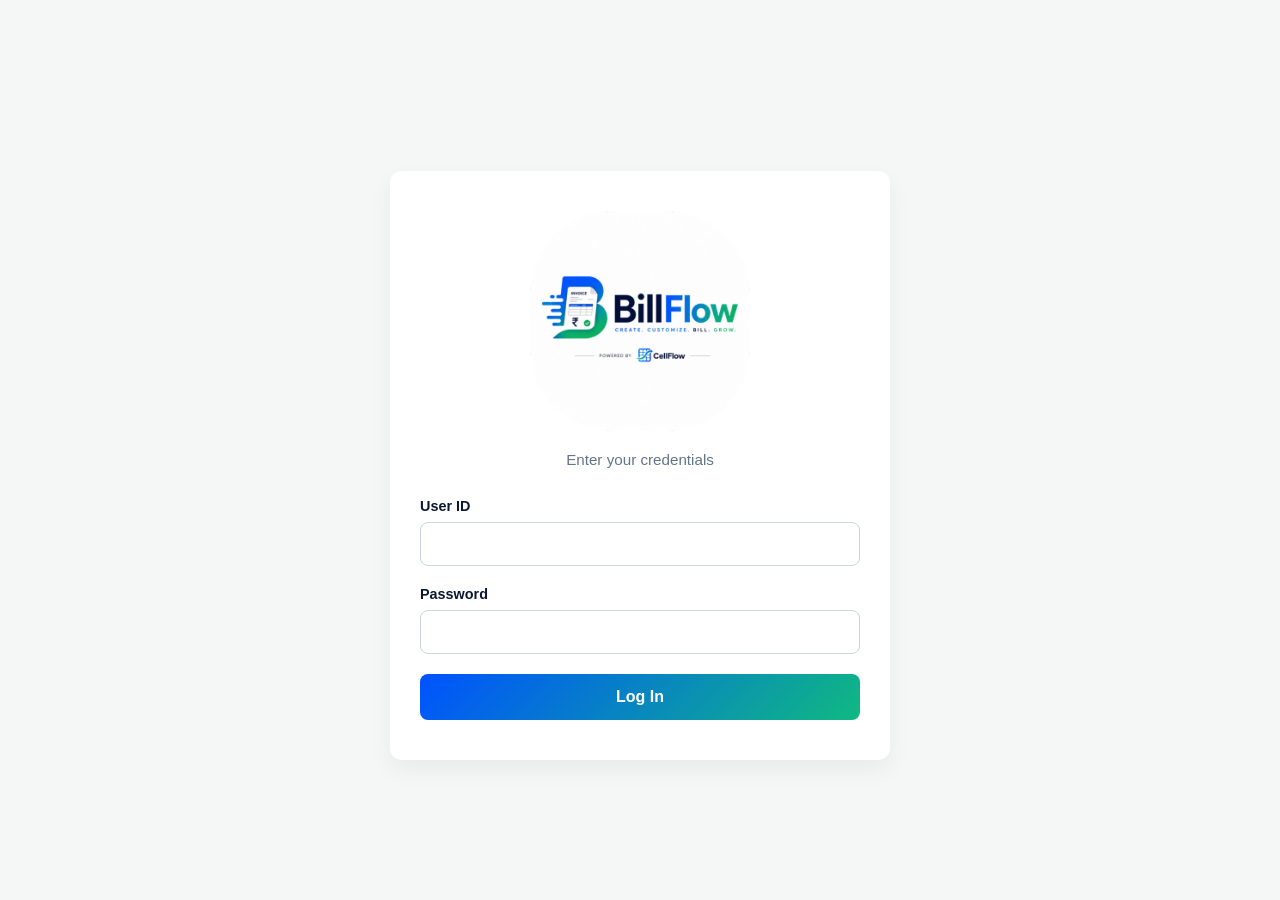
==== BillFlow-Demo/index.html @ bf032344 "Add files via upload" ====
<!DOCTYPE html>
<html lang="en">
<head>
    <meta charset="UTF-8">
    <meta name="viewport" content="width=device-width, initial-scale=1.0, maximum-scale=1.0, user-scalable=no">
    <meta name="theme-color" content="#0A192F">
    <meta name="author" content="Dipun">
    <title>BillFlow | Professional Billing</title>
    <link rel="stylesheet" href="styles.css">
    <!-- PWA Manifest will be added later -->
    <link rel="manifest" href="manifest.json">
    <link rel="apple-touch-icon" href="icon-192.png">
</head>
<body>

    <!-- Loading Overlay -->
    <div id="loadingOverlay" class="hidden">
        <!-- Replaced spinner div with your icon -->
        <img src="icon-192.png" alt="Loading..." class="loader-icon">
        <p>Processing...</p>
    </div>

    <!-- Custom Toast Notification -->
    <div id="toastContainer" class="toast-container"></div>

    <!-- PWA Install Banner (Glassmorphism) -->
    <div id="installBanner" class="install-banner install-hidden no-print">
        <div class="install-text">
            <strong style="color: var(--navy-blue); font-size: 1.05rem;">Install BillFlow</strong>
            <span style="color: var(--text-light); font-size: 0.85rem;">Add to home screen for fast access</span>
        </div>
        <div class="install-actions">
            <button id="installBtn" class="btn-primary" style="padding: 8px 16px; width: auto; font-size: 0.9rem;">Install</button>
            <button id="closeInstallBtn" class="close-btn">&times;</button>
        </div>
    </div>

    <!-- Floating Hamburger Menu -->
    <div id="topAppBar" class="top-app-bar hidden no-print">
        <div class="menu-icon" onclick="toggleMenu()">
            <div class="bar"></div>
            <div class="bar"></div>
            <div class="bar"></div>
        </div>
    </div>

    <!-- Side Slide-out Menu -->
    <div id="sideMenu" class="side-menu no-print">
        <div class="menu-header">
            <img src="logo.png" alt="BillFlow Logo" style="width: 120px;">
            <p id="menuUserName" style="font-weight: bold; margin-top: 10px; color: var(--navy-blue);"></p>
        </div>
        <div class="menu-items">
            <a onclick="switchTab('dashboardScreen'); toggleMenu()">Home / Dashboard</a>
            <a onclick="switchTab('itemScreen'); toggleMenu()">Item Management</a>
            <a onclick="switchTab('billingScreen'); toggleMenu()">Create New Invoice</a>
            <a onclick="switchTab('dueScreen'); toggleMenu()">Due Bills</a>
            <a onclick="switchTab('historyScreen'); toggleMenu()">Bill History</a>
        </div>
    </div>
    <div id="menuOverlay" class="menu-overlay hidden no-print" onclick="toggleMenu()"></div>

    <!-- Clear Due Pop-up Modal -->
    <div id="clearDueModal" class="modal-overlay hidden no-print">
        <div class="modal-box">
            <h3 class="card-title">Clear Due Payment</h3>
            <p style="margin-bottom: 15px; color: var(--text-light); font-size: 0.9rem;">Bill ID: <strong id="cdBillId" style="color: var(--navy-blue);"></strong></p>
            
            <div class="input-group">
                <label>Amount Paying (₹)</label>
                <input type="number" id="cdAmount" min="1" step="1">
            </div>
            
            <div class="input-group" style="position: relative;">
                <label>Payment Method</label>
                <input type="text" id="cdMethod" class="custom-select" value="CASH" readonly style="cursor: pointer;">
                <div id="cdMethodDropdown" class="dropdown-content hidden" style="top: auto; bottom: 100%; margin-bottom: 5px; box-shadow: 0px -8px 16px 0px rgba(0,0,0,0.1);">
                    <div class="dropdown-item" onclick="selectCdMethod('CASH')">CASH</div>
                    <div class="dropdown-item" onclick="selectCdMethod('UPI')">UPI</div>
                    <div class="dropdown-item" onclick="selectCdMethod('BANK TRANSFER')">BANK TRANSFER</div>
                </div>
            </div>
            
            <div style="display: flex; gap: 10px; margin-top: 15px;">
                <button class="btn-primary" style="background: #64748B;" onclick="closeClearDueModal()">Cancel</button>
                <button class="btn-primary" onclick="submitClearDue()">Update Bill</button>
            </div>
        </div>
    </div>

    <!-- Login Screen -->
    <div id="loginScreen" class="screen-container">
        <div class="auth-box">
            <!-- Replaced text title with your logo image -->
            <img src="logo.png" alt="BillFlow Logo" class="brand-logo">
            <p class="subtitle">Enter your credentials</p>
            <form id="loginForm">
                <div class="input-group">
                    <label for="userId">User ID</label>
                    <input type="text" id="userId" required autocomplete="off">
                </div>
                <div class="input-group">
                    <label for="password">Password</label>
                    <input type="password" id="password" required>
                </div>
                <button type="submit" class="btn-primary">Log In</button>
            </form>
            <p id="loginError" class="error-text hidden"></p>
        </div>
    </div>
    
    <!-- Change Password Screen -->
    <div id="changePasswordScreen" class="screen-container hidden">
        <div class="auth-box">
            <h2 class="section-title">Setup New Password</h2>
            <p class="subtitle">For security, please change your default password.</p>
            <form id="changePasswordForm">
                <div class="input-group">
                    <label for="newPassword">New Password</label>
                    <input type="password" id="newPassword" required>
                </div>
                <div class="input-group">
                    <label for="confirmPassword">Confirm Password</label>
                    <input type="password" id="confirmPassword" required>
                </div>
                <button type="submit" class="btn-primary">Update Password</button>
            </form>
            <p id="passwordError" class="error-text hidden"></p>
        </div>
    </div>

    <!-- Dashboard Screen -->
    <div id="dashboardScreen" class="screen-container hidden">
        <div class="app-header">
            <img src="logo.png" alt="BillFlow" class="header-logo">
            <p id="welcomeMessage" class="subtitle"></p>
        </div>
        
        <div class="dashboard-grid">
            <div class="stat-card blue-card">
                <p class="stat-label">Today's Amount</p>
                <h3 class="stat-value">₹<span id="statTodayAmount">0.00</span></h3>
            </div>
            <div class="stat-card">
                <p class="stat-label">Today's Bills</p>
                <h3 class="stat-value" id="statTodayCount">0</h3>
            </div>
            <div class="stat-card green-card">
                <p class="stat-label">Total Bills</p>
                <h3 class="stat-value" id="statTotalCount">0</h3>
            </div>
            <div class="stat-card red-card">
                <p class="stat-label">Today's Due</p>
                <h3 class="stat-value">₹<span id="statTodayDue">0.00</span></h3>
            </div>
            <div class="stat-card red-card">
                <p class="stat-label">Total Due</p>
                <h3 class="stat-value">₹<span id="statTotalDue">0.00</span></h3>
            </div>
        </div>
    </div>

    <!-- Item Management Screen -->
    <div id="itemScreen" class="screen-container hidden">
        <div class="app-header">
            <h2 class="section-title">Item Management</h2>
        </div>
        
        <!-- Add Item Box -->
        <div class="card-box">
            <h3 class="card-title">Add New Item</h3>
            <form id="addItemForm">
                <div class="input-group">
                    <label>Item Name</label>
                    <input type="text" id="itemName" required autocomplete="off">
                </div>
                <div class="input-grid">
                    <div class="input-group">
                        <label>Price (₹)</label>
                        <input type="number" id="itemPrice" step="0.01" required>
                    </div>
                    <div class="input-group">
                        <label>GST (%)</label>
                        <input type="number" id="itemGst" value="0" min="0" max="100" required>
                    </div>
                </div>
                <button type="submit" class="btn-primary">Save Item</button>
            </form>
        </div>

        <!-- Search & List Box -->
        <div class="card-box" style="margin-top: 20px;">
            <input type="text" id="searchItem" class="search-bar" placeholder="Search items...">
            <div id="itemListView" class="item-list">
                <!-- Items will be injected here via JavaScript -->
                <p style="text-align:center; color: #64748B; font-size: 0.9rem;">No items found.</p>
            </div>
        </div>
    </div>

    <!-- Billing Screen -->
    <div id="billingScreen" class="screen-container hidden">
        <div class="app-header">
            <h2 class="section-title">New Invoice</h2>
        </div>

        <form id="billingForm">
            <!-- Part 1: Customer Details -->
            <div class="card-box">
                <h3 class="card-title">Customer Details</h3>
                <div class="input-grid">
                    <div class="input-group">
                        <label>Bill ID</label>
                        <input type="text" id="billId" readonly style="background: #F8FAFC; color: #64748B;">
                    </div>
                    <div class="input-group">
                        <label>Date & Time</label>
                        <input type="text" id="billDate" readonly style="background: #F8FAFC; color: #64748B;">
                    </div>
                </div>
                <div class="input-group">
                    <label>Customer Name</label>
                    <input type="text" id="customerName" required autocomplete="off">
                </div>
                <div class="input-grid">
                    <div class="input-group">
                        <label>Phone Number</label>
                        <input type="tel" id="customerPhone" required autocomplete="off" maxlength="10" minlength="10" inputmode="numeric">
                    </div>
                    <div class="input-group">
                        <label>Location</label>
                        <input type="text" id="customerLocation" required autocomplete="off">
                    </div>
                </div>
            </div>

            <!-- Part 2: Item Selection -->
            <div class="card-box" style="margin-top: 15px;">
                <h3 class="card-title">Add Items</h3>
                <div class="input-group" style="position: relative;">
                    <label>Search Inventory</label>
                    <input type="text" id="billSearchItem" autocomplete="off" placeholder="Type item name...">
                    <div id="billItemDropdown" class="dropdown-content hidden"></div>
                </div>
                
                <!-- Current Bill Items Table -->
                <div class="cart-container">
                    <table class="cart-table">
                        <thead>
                            <tr>
                                <th>Item</th>
                                <th>Qty</th>
                                <th>Total</th>
                                <th></th>
                            </tr>
                        </thead>
                        <tbody id="cartBody">
                            <tr>
                                <td colspan="4" style="text-align: center; color: #64748B;">No items added yet.</td>
                            </tr>
                        </tbody>
                    </table>
                </div>
            </div>

            <!-- Part 3: Calculation & Payment -->
            <div class="card-box" style="margin-top: 15px;">
                <h3 class="card-title">Payment Summary</h3>
                
                <div class="summary-row">
                    <span>Sub Total:</span>
                    <span id="summarySubTotal">₹0.00</span>
                </div>
                <div class="summary-row">
                    <span>Total GST:</span>
                    <span id="summaryGst">₹0.00</span>
                </div>
                <div class="input-group" style="margin-top: 15px;">
                    <label>Discount (₹)</label>
                    <input type="number" id="billDiscount" value="0" min="0" step="1">
                </div>
                <div class="summary-row payable-row">
                    <span>Payable Amount:</span>
                    <span id="summaryPayable">₹0.00</span>
                </div>
                
                <div class="input-grid" style="margin-top: 15px;">
                    <div class="input-group">
                        <label>Paid (₹)</label>
                        <input type="number" id="billPaid" value="0" min="0" step="1" required>
                    </div>
                    <div class="input-group">
                        <label>Due (₹)</label>
                        <input type="number" id="billDue" value="0" readonly style="background: #F8FAFC; color: var(--error-red); font-weight: bold;">
                    </div>
                </div>
                <div class="input-group" style="position: relative;">
                    <label>Payment Method</label>
                    <!-- Readonly input prevents keyboard, acts as a button -->
                    <input type="text" id="billMethod" class="custom-select" value="CASH" readonly style="cursor: pointer;">
                    
                    <!-- Custom CSS Dropdown (Opens upwards so it doesn't fall off the screen) -->
                    <div id="paymentDropdown" class="dropdown-content hidden" style="top: auto; bottom: 100%; margin-bottom: 5px; box-shadow: 0px -8px 16px 0px rgba(0,0,0,0.1);">
                        <div class="dropdown-item" onclick="selectPayment('CASH')">CASH</div>
                        <div class="dropdown-item" onclick="selectPayment('UPI')">UPI</div>
                        <div class="dropdown-item" onclick="selectPayment('BANK TRANSFER')">BANK TRANSFER</div>
                        <div class="dropdown-item" onclick="selectPayment('CARD')">CARD</div>
                    </div>
                </div>
                
                <button type="button" id="saveBillBtn" class="btn-primary" style="margin-top: 10px;">Save & Generate Bill</button>
            </div>
        </form>
    </div>
    
    <!-- Due Bills Screen -->
    <div id="dueScreen" class="screen-container hidden">
        <div class="app-header">
            <h2 class="section-title">Due Bills</h2>
        </div>
        <div class="card-box">
            <input type="text" id="dueSearchInput" class="search-bar" placeholder="Search due bills..." autocomplete="off">
            
            <!-- CUSTOM CSS DROPDOWN FOR DUE SEARCH -->
            <div class="input-group" style="position: relative; margin-bottom: 15px;">
                <input type="text" id="dueSearchTypeInput" class="custom-select" value="Search by Name" readonly style="cursor: pointer; padding: 8px 15px; font-size: 0.9rem;">
                <input type="hidden" id="dueSearchType" value="name">
                <div id="dueSearchDropdown" class="dropdown-content hidden" style="top: 100%; margin-top: 5px; box-shadow: 0px 8px 16px 0px rgba(0,0,0,0.1);">
                    <div class="dropdown-item" onclick="selectDueSearch('name', 'Search by Name')">Search by Name</div>
                    <div class="dropdown-item" onclick="selectDueSearch('id', 'Search by Bill ID')">Search by Bill ID</div>
                </div>
            </div>

            <div id="dueListView" class="item-list" style="max-height: 60vh;"></div>
        </div>
    </div>

    <!-- History Screen -->
    <div id="historyScreen" class="screen-container hidden">
        <div class="app-header">
            <h2 class="section-title">Bill History</h2>
        </div>
        <div class="card-box">
            <input type="text" id="historySearchInput" class="search-bar" placeholder="Search all bills..." autocomplete="off">
            
            <!-- CUSTOM CSS DROPDOWN FOR HISTORY SEARCH -->
            <div class="input-group" style="position: relative; margin-bottom: 15px;">
                <input type="text" id="historySearchTypeInput" class="custom-select" value="Search by Name" readonly style="cursor: pointer; padding: 8px 15px; font-size: 0.9rem;">
                <input type="hidden" id="historySearchType" value="name">
                <div id="historySearchDropdown" class="dropdown-content hidden" style="top: 100%; margin-top: 5px; box-shadow: 0px 8px 16px 0px rgba(0,0,0,0.1);">
                    <div class="dropdown-item" onclick="selectHistorySearch('name', 'Search by Name')">Search by Name</div>
                    <div class="dropdown-item" onclick="selectHistorySearch('id', 'Search by Bill ID')">Search by Bill ID</div>
                </div>
            </div>

            <div id="historyListView" class="item-list" style="max-height: 60vh;"></div>
        </div>
    </div>

    <!-- Invoice Print Preview Screen -->
    <div id="printPreviewScreen" class="screen-container hidden" style="max-width: 100%; padding: 10px;">
        <!-- NEW INNER WRAPPER START -->
        <div class="print-inner-wrap" style="max-width: 800px; margin: 0 auto;">
            
            <div class="app-header no-print" style="display: flex; justify-content: space-between; align-items: center; margin-bottom: 20px;">
                <button onclick="closePrintPreview()" class="btn-primary" style="width: auto; padding: 10px 20px; background: var(--text-light);">Back</button>
                <button onclick="window.print()" class="btn-primary" style="width: auto; padding: 10px 30px;">Print / Save PDF</button>
            </div>

            <!-- The Actual Bill Layout -->
            <div id="invoiceCanvas" class="invoice-wrapper">
                <!-- Header -->
                <div class="inv-header">
                    <div class="inv-logo-box">
                        <img src="comp-logo.png" alt="Company Logo" class="inv-logo">
                    </div>
                    <div class="inv-company-details">
                        <h2 id="invCompanyName">Company Name</h2>
                        <p id="invCompanyAddress">Address</p>
                        <p>Visit us at: <span id="invCompanyWebsite"></span> &nbsp;|&nbsp; Email: <span id="invCompanyEmail"></span></p>
                        <p>Phone: <span id="invCompanyPhone"></span></p>
                    </div>
                </div>

                <!-- Customer & Bill Info -->
                <div class="inv-info-grid">
                    <div class="inv-info-col border-right border-bottom">
                        <strong>NAME</strong> <span id="invCustomerName" style="margin-left: 20px;"></span>
                    </div>
                    <div class="inv-info-col border-bottom">
                        <strong>BILL No.</strong> <span id="invBillId" style="margin-left: 10px;"></span><br>
                        <strong>DATE</strong> <span id="invBillDate" style="margin-left: 10px;"></span><br>
                        <strong>PHONE</strong> <span id="invCustomerPhone" style="margin-left: 10px;"></span>
                    </div>
                    <div class="inv-info-col border-right border-bottom">
                        <strong>ADDRESS</strong> <span id="invCustomerLocation" style="margin-left: 20px;"></span>
                    </div>
                    <div class="inv-info-col border-bottom" style="background: #f8fafc;">
                        <strong id="invDocType" style="display: block; text-align: center; border-bottom: 1px solid #000; padding-bottom: 2px;">INVOICE</strong>
                        <div id="invGstBlock"><strong>GST NO</strong> <span id="invGstNumber" style="margin-left: 10px;"></span></div>
                    </div>
                </div>

                <!-- Items Table -->
                <table class="inv-table">
                    <thead>
                        <tr>
                            <th style="width: 5%;">No.</th>
                            <th style="width: 40%;">Product Name</th>
                            <th style="width: 15%;">Quantity</th>
                            <th style="width: 15%;">Rate</th>
                            <th style="width: 10%;">GST</th>
                            <th style="width: 15%;">Total</th>
                        </tr>
                    </thead>
                    <tbody id="invItemsBody">
                        <!-- Items injected here -->
                    </tbody>
                    <tfoot>
                        <tr>
                            <th colspan="5" style="text-align: right;">Total</th>
                            <th id="invTotalAmount">0.00</th>
                        </tr>
                    </tfoot>
                </table>
                
                <!-- Bottom Section Grid -->
                <div class="inv-footer-grid">
                    <!-- Bank Details -->
                    <div class="inv-bank-box border-right">
                        <strong>Our Banker:</strong><br><br>
                        <span id="invBankName"></span><br>
                        A/C Number - <span id="invAccountNumber"></span><br>
                        IFSC Code - <span id="invIFSC"></span><br>
                        UPI ID: <span id="invUPI"></span>
                    </div>
                    
                    <!-- Status Stamp -->
                    <div class="inv-stamp-box border-right">
                        <div id="invStatusStamp" class="stamp">PAID</div>
                    </div>
                    
                    <!-- Tax & Calculation -->
                    <div class="inv-calc-box">
                        <div id="invGstCalcBlock">
                            <!-- Dynamic CGST/SGST or IGST injected here -->
                        </div>
                        <div class="calc-row"><span>Sub Total</span> <span id="invSubTotal"></span></div>
                        <div class="calc-row"><span>Discount</span> <span id="invDiscount"></span></div>
                        <div class="calc-row" style="border-top: 1px solid #000; border-bottom: 1px solid #000; font-weight: bold;">
                            <span>TOTAL</span> <span id="invPayable"></span>
                        </div>
                    </div>
                </div>

                <!-- Very Bottom Row -->
                <div class="inv-bottom-row">
                    <div class="border-right" style="width: 30%; padding: 5px;">
                        <strong>Payment Method:</strong> <span id="invMethod"></span>
                    </div>
                    <div class="border-right" style="width: 33%; padding: 5px;">
                        <strong>Due Amount:</strong> <span id="invDue" style="color: red;"></span>
                    </div>
                    <div style="width: 37%; padding: 5px; font-weight: bold; font-size: 0.9rem;" id="invAmountInWords">
                        <!-- Number in words -->
                    </div>
                </div>
                
                <!-- Confidential Note -->
                <div class="inv-note-row" id="invNoteContainer" style="display: flex; justify-content: space-between; padding: 15px 5px; font-weight: bold; font-size: 0.85rem;">
                    <div id="invNoteText" style="color: var(--navy-blue); max-width: 60%;"></div>
                    <div style="text-align: right; margin-top: 20px;">THANK YOU FOR CHOOSING US</div>
                </div>
            </div>
            
        <!-- NEW INNER WRAPPER END -->
        </div>
    </div>

    

    <script src="app.js"></script>

    <script>
        if ('serviceWorker' in navigator) {
            window.addEventListener('load', () => {
                navigator.serviceWorker.register('./sw.js')
                    .then((reg) => console.log('Service Worker registered', reg))
                    .catch((err) => console.log('Service Worker not registered', err));
            });
        }
    </script>
    
</body>
</html>
---- BillFlow-Demo/styles.css ----
:root {
    /* BillFlow Logo Colors */
    --navy-blue: #0A192F;
    --tech-blue: #0052FF;
    --trust-green: #10B981;
    --light-bg: #F4F7F6;
    --white: #FFFFFF;
    --text-dark: #1E293B;
    --text-light: #64748B;
    --error-red: #EF4444;
}

* {
    margin: 0;
    padding: 0;
    box-sizing: border-box;
    font-family: 'Segoe UI', Roboto, Helvetica, Arial, sans-serif;
}

body {
    background-color: var(--light-bg);
    color: var(--text-dark);
    display: flex;
    justify-content: center;
    align-items: center;
    min-height: 100vh;
}

/* Utilities */
.hidden {
    display: none !important;
}

/* Screen Management */
.screen-container {
    width: 100%;
    max-width: 400px;
    padding: 20px;
}

/* Auth Box */
.auth-box {
    background: var(--white);
    padding: 40px 30px;
    border-radius: 12px;
    box-shadow: 0 10px 25px rgba(0, 0, 0, 0.05);
    text-align: center;
}

.brand-title {
    font-size: 2.5rem;
    font-weight: 800;
    margin-bottom: 5px;
}

.brand-blue { color: var(--tech-blue); }
.brand-green { color: var(--trust-green); }

.subtitle {
    color: var(--text-light);
    margin-bottom: 30px;
    font-size: 0.95rem;
}

.section-title {
    font-size: 1.5rem;
    color: var(--navy-blue);
    margin-bottom: 10px;
}

/* Forms */
.input-group {
    text-align: left;
    margin-bottom: 20px;
}

.input-group label {
    display: block;
    margin-bottom: 8px;
    font-weight: 600;
    font-size: 0.9rem;
    color: var(--navy-blue);
}

.input-group input {
    width: 100%;
    padding: 12px 15px;
    border: 1px solid #CBD5E1;
    border-radius: 8px;
    font-size: 1rem;
    transition: all 0.3s ease;
}

.input-group input:focus {
    outline: none;
    border-color: var(--tech-blue);
    box-shadow: 0 0 0 3px rgba(0, 82, 255, 0.1);
}

/* Buttons */
.btn-primary {
    width: 100%;
    padding: 14px;
    background: linear-gradient(135deg, var(--tech-blue), var(--trust-green));
    color: var(--white);
    border: none;
    border-radius: 8px;
    font-size: 1rem;
    font-weight: 700;
    cursor: pointer;
    transition: transform 0.2s ease, box-shadow 0.2s ease;
}

.btn-primary:active {
    transform: scale(0.98);
}

.error-text {
    color: var(--error-red);
    margin-top: 15px;
    font-size: 0.9rem;
}

/* Modern Loading Overlay */
#loadingOverlay {
    position: fixed;
    top: 0;
    left: 0;
    width: 100%;
    height: 100%;
    background: rgba(255, 255, 255, 0.9);
    z-index: 9999;
    display: flex;
    flex-direction: column;
    justify-content: center;
    align-items: center;
}

/* Modern Pulsing Logo Loader */
.loader-icon {
    width: 80px;
    height: 80px;
    margin-bottom: 15px;
    /* This creates the smooth fade and scale effect */
    animation: pulse-fade 1.5s infinite ease-in-out;
}

@keyframes pulse-fade {
    0% { 
        opacity: 0.3; 
        transform: scale(0.85); 
    }
    50% { 
        opacity: 1; 
        transform: scale(1.05); 
        filter: drop-shadow(0px 0px 8px rgba(0, 82, 255, 0.4)); /* Adds a subtle glow */
    }
    100% { 
        opacity: 0.3; 
        transform: scale(0.85); 
    }
}

#loadingOverlay p {
    color: var(--navy-blue);
    font-weight: 600;
    letter-spacing: 1px;
}

/* Main Brand Logo */
.brand-logo {
    width: 100%;
    max-width: 220px; /* Adjust this value if your logo looks too big or small */
    height: auto;
    margin-bottom: 20px;
    display: block;
    margin-left: auto;
    margin-right: auto;
}

/* App Header (Dashboard & Inner Pages) */
.app-header {
    text-align: center;
    margin-bottom: 25px;
}
.header-logo {
    width: 140px;
    height: auto;
    margin-bottom: 5px;
}

/* Dashboard Grid */
.dashboard-grid {
    display: grid;
    grid-template-columns: 1fr 1fr;
    gap: 15px;
    padding-bottom: 80px; /* Space for bottom nav */
}
/* Make the first card span full width to emphasize Today's Amount */
.dashboard-grid .stat-card:first-child {
    grid-column: 1 / -1; 
}

/* Stat & Content Cards */
.stat-card, .card-box {
    background: var(--white);
    padding: 20px;
    border-radius: 12px;
    box-shadow: 0 4px 15px rgba(0, 0, 0, 0.03);
    border-left: 4px solid var(--navy-blue);
}
.card-box {
    border-left: none; /* Clean edges for forms */
    padding-bottom: 80px; 
}

/* Colored Card Accents */
.blue-card { border-left-color: var(--tech-blue); background: linear-gradient(to right, #ffffff, #f0f4ff); }
.green-card { border-left-color: var(--trust-green); }
.red-card { border-left-color: var(--error-red); }

.stat-label {
    font-size: 0.85rem;
    color: var(--text-light);
    font-weight: 600;
    margin-bottom: 5px;
}
.stat-value {
    font-size: 1.5rem;
    color: var(--navy-blue);
    font-weight: 800;
}
.blue-card .stat-value { color: var(--tech-blue); font-size: 2rem; }

/* Item Form Grid & List */
.card-title {
    font-size: 1.1rem;
    color: var(--navy-blue);
    margin-bottom: 15px;
}
.input-grid {
    display: grid;
    grid-template-columns: 1fr 1fr;
    gap: 15px;
}
.search-bar {
    width: 100%;
    padding: 12px 15px;
    border: 1px solid #CBD5E1;
    border-radius: 8px;
    font-size: 1rem;
    margin-bottom: 15px;
    background-color: var(--light-bg);
}
.item-list {
    max-height: 250px;
    overflow-y: auto;
}

/* Bottom Navigation */
.bottom-nav {
    position: fixed;
    bottom: 0;
    left: 0;
    width: 100%;
    background: var(--white);
    display: flex;
    justify-content: space-around;
    padding: 12px 5px;
    box-shadow: 0 -4px 20px rgba(0, 0, 0, 0.05);
    z-index: 1000;
}
.nav-item {
    background: none;
    border: none;
    color: var(--text-light);
    font-size: 0.85rem;
    font-weight: 600;
    cursor: pointer;
    padding: 8px 12px;
    border-radius: 8px;
    transition: all 0.3s ease;
}
.nav-item.active {
    color: var(--tech-blue);
    background: rgba(0, 82, 255, 0.1);
}

/* Custom Toast Notifications */
.toast-container {
    position: fixed;
    top: -100px; /* Hidden off-screen initially */
    left: 50%;
    transform: translateX(-50%);
    z-index: 10000;
    background: var(--navy-blue);
    color: var(--white);
    padding: 12px 24px;
    border-radius: 8px;
    font-weight: 600;
    font-size: 0.95rem;
    box-shadow: 0 10px 25px rgba(0, 0, 0, 0.2);
    transition: top 0.4s cubic-bezier(0.68, -0.55, 0.265, 1.55), opacity 0.4s ease;
    opacity: 0;
    pointer-events: none;
    text-align: center;
    min-width: 250px;
}

.toast-container.show {
    top: 30px;
    opacity: 1;
}

.toast-success {
    border-bottom: 4px solid var(--trust-green);
}

.toast-error {
    border-bottom: 4px solid var(--error-red);
}

/* Billing Screen Specifics */

/* Dropdown Search */
.dropdown-content {
    position: absolute;
    background-color: var(--white);
    width: 100%;
    box-shadow: 0px 8px 16px 0px rgba(0,0,0,0.1);
    z-index: 10;
    border-radius: 8px;
    max-height: 200px;
    overflow-y: auto;
    border: 1px solid #CBD5E1;
    margin-top: 2px;
}
.dropdown-item {
    padding: 12px 15px;
    cursor: pointer;
    border-bottom: 1px solid #E2E8F0;
    display: flex;
    justify-content: space-between;
}
.dropdown-item:hover {
    background-color: #F8FAFC;
    color: var(--tech-blue);
}

/* Cart Table */
.cart-container {
    overflow-x: auto;
    margin-top: 10px;
    border: 1px solid #E2E8F0;
    border-radius: 8px;
}
.cart-table {
    width: 100%;
    border-collapse: collapse;
    text-align: left;
    font-size: 0.9rem;
}
.cart-table th {
    background-color: var(--navy-blue);
    color: var(--white);
    padding: 10px;
    font-weight: 600;
}
.cart-table td {
    padding: 10px;
    border-bottom: 1px solid #E2E8F0;
}
.delete-btn {
    color: var(--error-red);
    background: none;
    border: none;
    cursor: pointer;
    font-size: 1.1rem;
    font-weight: bold;
}

/* Summary & Select Styling */
.summary-row {
    display: flex;
    justify-content: space-between;
    padding: 8px 0;
    color: var(--text-dark);
    font-weight: 600;
}
.payable-row {
    font-size: 1.2rem;
    color: var(--tech-blue);
    border-top: 2px dashed #CBD5E1;
    padding-top: 12px;
    margin-top: 5px;
}

/* Custom Dropdown Arrow for Select */
.custom-select {
    width: 100%;
    padding: 12px 15px;
    border: 1px solid #CBD5E1;
    border-radius: 8px;
    font-size: 1rem;
    background-color: var(--white);
    color: var(--navy-blue);
    font-weight: 600;
    appearance: none;
    background-image: url("data:image/svg+xml;charset=US-ASCII,%3Csvg%20xmlns%3D%22http%3A%2F%2Fwww.w3.org%2F2000%2Fsvg%22%20width%3D%22292.4%22%20height%3D%22292.4%22%3E%3Cpath%20fill%3D%22%230A192F%22%20d%3D%22M287%2069.4a17.6%2017.6%200%200%200-13-5.4H18.4c-5%200-9.3%201.8-12.9%205.4A17.6%2017.6%200%200%200%200%2082.2c0%205%201.8%209.3%205.4%2012.9l128%20127.9c3.6%203.6%207.8%205.4%2012.8%205.4s9.2-1.8%2012.8-5.4L287%2095c3.5-3.5%205.4-7.8%205.4-12.8%200-5-1.9-9.2-5.5-12.8z%22%2F%3E%3C%2Fsvg%3E");
    background-repeat: no-repeat;
    background-position: right 15px top 50%;
    background-size: 12px auto;
}

/* --- INVOICE PRINT LAYOUT --- */
.invoice-wrapper {
    background: #fff;
    padding: 30px;
    color: #000;
    font-size: 0.9rem;
    border-radius: 8px;
    box-shadow: 0 4px 15px rgba(0, 0, 0, 0.1);
}

.inv-header {
    display: flex;
    border-bottom: 2px solid #000;
    padding-bottom: 10px;
    margin-bottom: 10px;
    align-items: center;
}

.inv-logo-box { width: 180px; }

.inv-logo {
    max-width: 100%;
    height: auto;
    background-color: #ffffff; /* Prevents black background rendering on PDFs */
}

.inv-company-details {
    flex-grow: 1;
    text-align: right;
    line-height: 1.4;
}

.inv-company-details h2 {
    font-size: 1.8rem;
    margin-bottom: 5px;
    text-transform: uppercase;
}

.inv-info-grid {
    display: grid;
    grid-template-columns: 1fr 1fr;
    border: 2px solid #000;
    margin-bottom: 15px;
}

.inv-info-col { padding: 8px 12px; }
.border-right { border-right: 1px solid #000; }
.border-bottom { border-bottom: 1px solid #000; }

.inv-table {
    width: 100%;
    border-collapse: collapse;
    margin-bottom: 15px;
    border: 2px solid #000;
}

.inv-table th, .inv-table td {
    border: 1px solid #000;
    padding: 8px;
    text-align: center;
}
.inv-table th { background-color: #f8fafc !important; -webkit-print-color-adjust: exact; }

.inv-footer-grid {
    display: grid;
    grid-template-columns: 35% 30% 35%;
    border: 2px solid #000;
}

.inv-bank-box, .inv-stamp-box, .inv-calc-box { padding: 10px; line-height: 1.5; }

.inv-stamp-box {
    display: flex;
    justify-content: center;
    align-items: center;
}

.stamp {
    font-size: 2.2rem;
    font-weight: 800;
    padding: 10px 20px;
    border: 4px solid;
    border-radius: 10px;
    transform: rotate(-15deg);
    text-transform: uppercase;
    letter-spacing: 2px;
}
.stamp-paid { color: #10B981; border-color: #10B981; }
.stamp-due { color: #EF4444; border-color: #EF4444; }

.calc-row {
    display: flex;
    justify-content: space-between;
    margin-bottom: 5px;
}

.inv-bottom-row {
    display: flex;
    border-left: 2px solid #000;
    border-right: 2px solid #000;
    border-bottom: 2px solid #000;
    align-items: center;
}

/* --- PWA Install Banner (Glassmorphism) --- */
.install-banner {
    position: fixed;
    bottom: 25px;
    left: 50%;
    transform: translateX(-50%);
    width: 92%;
    max-width: 420px;
    background: rgba(255, 255, 255, 0.8);
    backdrop-filter: blur(16px);
    -webkit-backdrop-filter: blur(16px);
    border: 1px solid rgba(255, 255, 255, 0.5);
    border-radius: 16px;
    box-shadow: 0 10px 40px rgba(0, 0, 0, 0.15);
    padding: 16px 20px;
    z-index: 10000;
    display: flex;
    justify-content: space-between;
    align-items: center;
    transition: opacity 0.5s ease, bottom 0.5s ease;
}

.install-hidden {
    opacity: 0;
    bottom: -100px;
    pointer-events: none;
}

.install-text {
    display: flex;
    flex-direction: column;
}

.install-actions {
    display: flex;
    align-items: center;
    gap: 12px;
}

.close-btn {
    background: none;
    border: none;
    color: var(--text-light);
    font-size: 1.8rem;
    cursor: pointer;
    line-height: 1;
    padding-bottom: 2px;
    transition: color 0.2s ease;
}

.close-btn:hover {
    color: var(--error-red);
}

/* --- THE PRINT ENGINE --- */
@media print {
    @page {
        size: auto;
        margin: 5mm; /* Restores safe margins so top/bottom borders aren't cropped */
    }
    
    body {
        padding: 0;
        background: #fff;
    }

    body * { visibility: hidden; } 
    
    #printPreviewScreen, #printPreviewScreen * { visibility: visible; } 
    
    #printPreviewScreen {
        position: absolute;
        left: 0;
        top: 0;
        width: 100%;
        margin: 0;
        padding: 0;
        max-width: none;
    }

    .no-print { display: none !important; } 
    
    .invoice-wrapper {
        padding: 0;
        box-shadow: none;
        border: none;
    }
}

/* --- Hamburger Menu & Top Bar --- */
.top-app-bar {
    position: fixed; 
    top: 20px; 
    left: 20px; /* Floats perfectly in the top left corner */
    z-index: 900;
}

.menu-icon { 
    width: 42px; 
    height: 42px; 
    cursor: pointer; 
    display: flex; 
    flex-direction: column; 
    justify-content: center; 
    align-items: center;
    gap: 5px; 
    background: var(--tech-blue); /* Uses your app's signature bright blue */
    border-radius: 10px; 
    box-shadow: 0 4px 12px rgba(0, 82, 255, 0.3); /* Adds a premium blue glow */
    transition: transform 0.2s ease, box-shadow 0.2s ease;
}

.menu-icon:active {
    transform: scale(0.95);
}

.menu-icon .bar { 
    width: 22px; 
    height: 3px; 
    background: var(--white); /* White lines contrast beautifully with the blue */
    border-radius: 2px; 
}

/* Adjust screen spacing since the solid banner is gone */
.screen-container { margin-top: 30px; padding-bottom: 20px; }

/* Side Drawer */
.side-menu {
    position: fixed; top: 0; left: -280px; width: 260px; height: 100%;
    background: var(--white); box-shadow: 2px 0 15px rgba(0,0,0,0.1);
    z-index: 1000; transition: left 0.3s ease; display: flex; flex-direction: column;
}
.side-menu.open { left: 0; }
.menu-header { padding: 30px 20px; background: #F8FAFC; border-bottom: 1px solid #E2E8F0; text-align: center; }
.menu-items { padding: 10px 0; display: flex; flex-direction: column; }
.menu-items a { padding: 15px 25px; color: var(--navy-blue); font-weight: 600; text-decoration: none; cursor: pointer; transition: background 0.2s; border-bottom: 1px solid #f1f5f9; }
.menu-items a:hover { background: #f8fafc; color: var(--tech-blue); }
.menu-overlay { position: fixed; top: 0; left: 0; width: 100%; height: 100%; background: rgba(0,0,0,0.5); z-index: 950; }

/* --- Modals --- */
.modal-overlay { 
    position: fixed; top: 0; left: 0; width: 100%; height: 100%; 
    background: rgba(0,0,0,0.6); z-index: 1100; display: flex; justify-content: center; align-items: center; 
}
.modal-box { 
    background: var(--white); padding: 25px; border-radius: 12px; 
    width: 90%; max-width: 400px; box-shadow: 0 10px 30px rgba(0,0,0,0.2); 
}

/* --- DESKTOP RESPONSIVENESS --- */
@media (min-width: 768px) {
    /* Expand the main app container and center it */
    .screen-container {
        max-width: 900px;
        margin-left: auto;
        margin-right: auto;
    }
    
    /* Keep the login box from stretching too wide */
    .auth-box {
        max-width: 500px;
        margin: 0 auto;
    }

    /* Expand the dashboard grid to 4 columns instead of 2 */
    .dashboard-grid {
        grid-template-columns: repeat(4, 1fr);
    }
    
    /* Make the Today's Amount card span 2 columns so it still stands out */
    .dashboard-grid .stat-card:first-child {
        grid-column: span 2; 
    }

    /* Allow form inputs to sit nicely next to each other on big screens */
    .input-grid {
        grid-template-columns: repeat(auto-fit, minmax(250px, 1fr));
    }
}
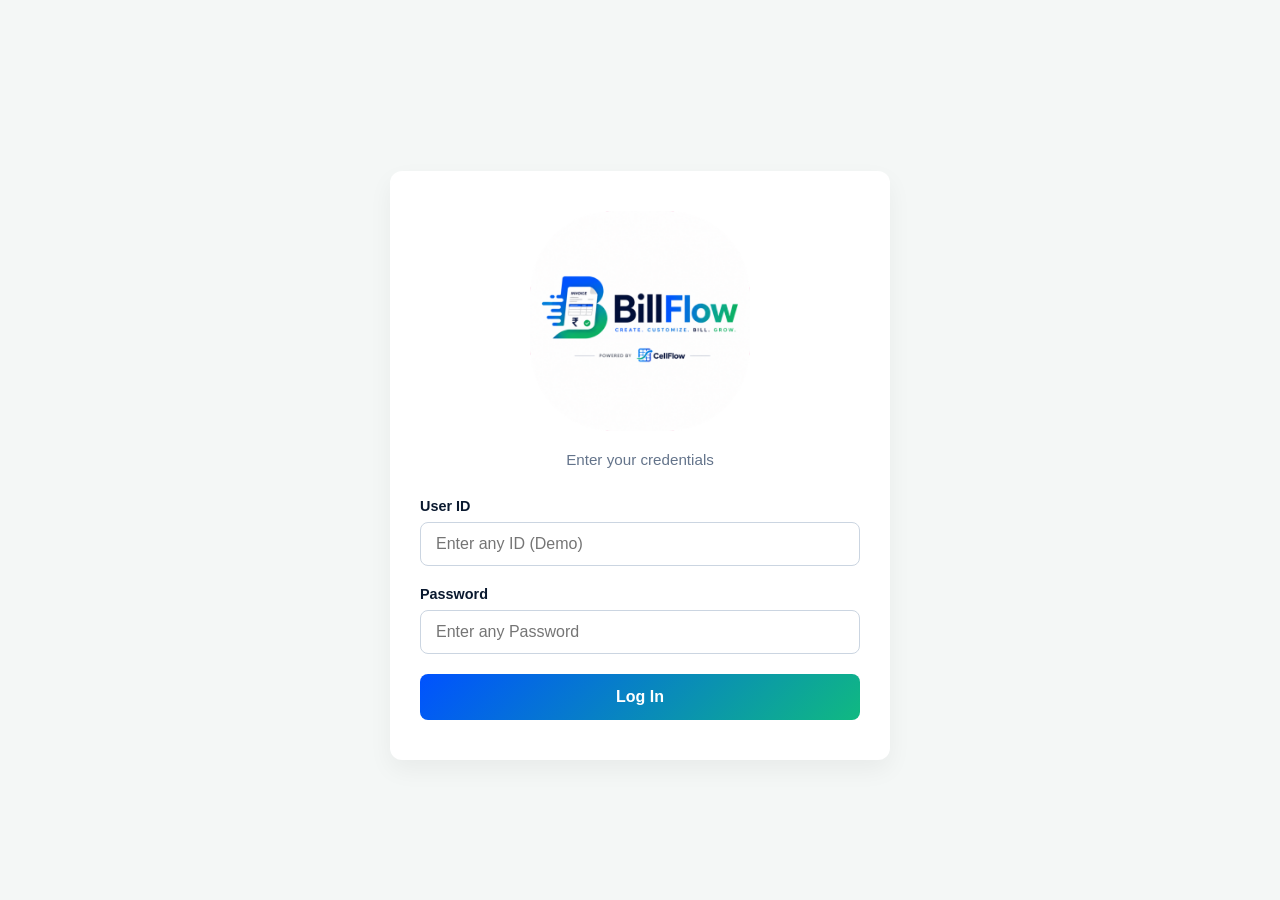
==== commit 47b0002c: "Update index.html" ====
--- a/BillFlow-Demo/index.html
+++ b/BillFlow-Demo/index.html
@@ -6,6 +6,7 @@
     <meta name="theme-color" content="#0A192F">
     <meta name="author" content="Dipun">
     <title>BillFlow | Professional Billing</title>
+    <link rel="icon" type="image/png" href="logo.png">
     <link rel="stylesheet" href="styles.css">
     <!-- PWA Manifest will be added later -->
     <link rel="manifest" href="manifest.json">
@@ -97,11 +98,11 @@
             <form id="loginForm">
                 <div class="input-group">
                     <label for="userId">User ID</label>
-                    <input type="text" id="userId" required autocomplete="off">
+                    <input type="text" id="userId" placeholder="Enter any ID (Demo)" autocomplete="off">
                 </div>
                 <div class="input-group">
                     <label for="password">Password</label>
-                    <input type="password" id="password" required>
+                    <input type="password" id="password" placeholder="Enter any Password">
                 </div>
                 <button type="submit" class="btn-primary">Log In</button>
             </form>
@@ -372,7 +373,7 @@
                 <!-- Header -->
                 <div class="inv-header">
                     <div class="inv-logo-box">
-                        <img src="comp-logo.png" alt="Company Logo" class="inv-logo">
+                        <img src="logo.png" alt="Company Logo" class="inv-logo">
                     </div>
                     <div class="inv-company-details">
                         <h2 id="invCompanyName">Company Name</h2>
